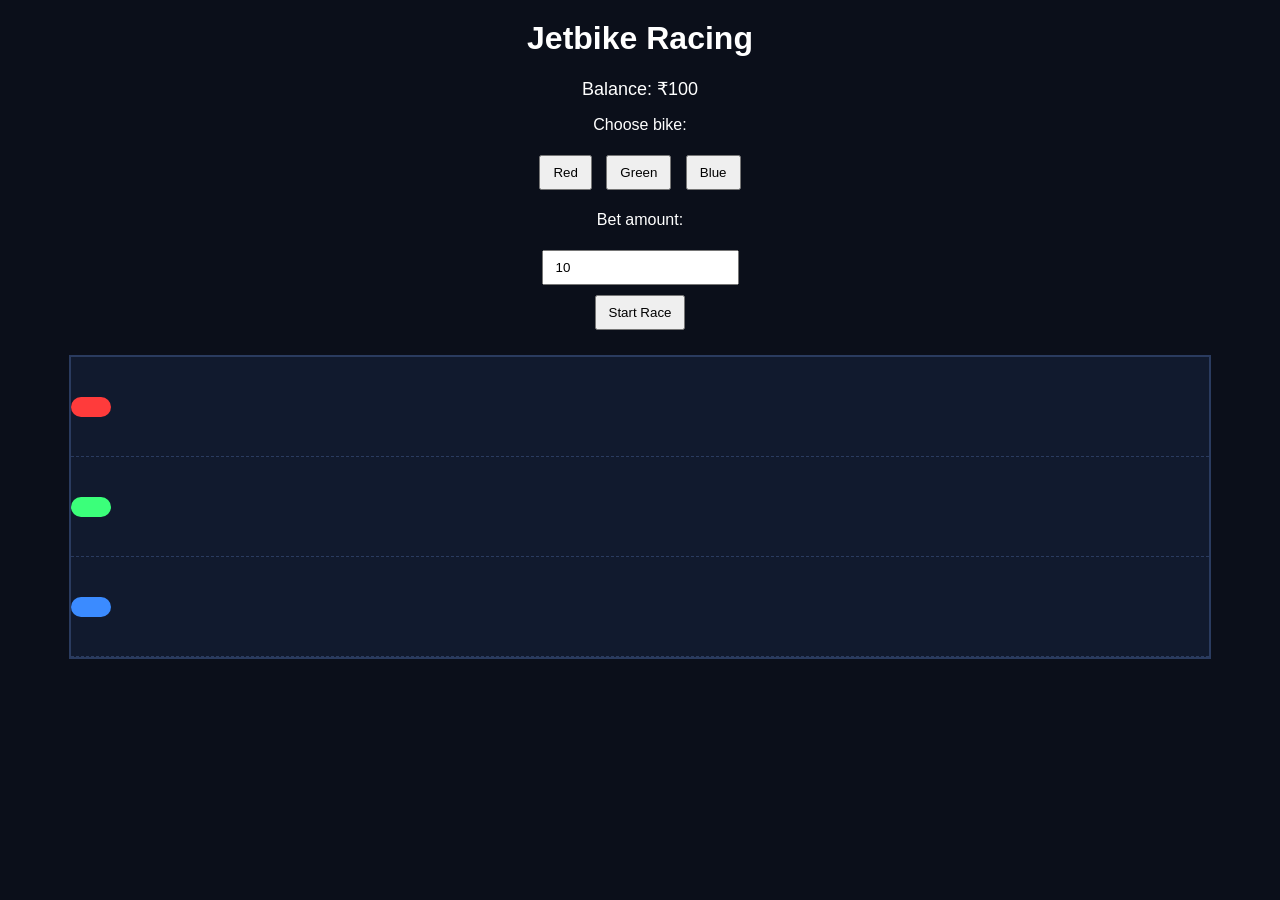
==== race.html @ 2e4e7381 "Add files via upload" ====
<!DOCTYPE html>
<html lang="en">
<head>
<meta charset="UTF-8" />
<meta name="viewport" content="width=device-width, initial-scale=1.0"/>
<title>Jetbike Racing</title>

<style>
  body {
    font-family: Arial, sans-serif;
    background: #0b0f1a;
    color: white;
    text-align: center;
  }

  h1 { margin-top: 20px; }

  .hud {
    margin: 10px;
    font-size: 18px;
  }

  .track {
    position: relative;
    width: 90%;
    height: 300px;
    margin: 20px auto;
    background: #111a2e;
    border: 2px solid #2a3b5f;
    overflow: hidden;
  }

  .lane {
    position: relative;
    height: 33%;
    border-bottom: 1px dashed #2a3b5f;
  }

  .bike {
    position: absolute;
    left: 0;
    top: 50%;
    transform: translateY(-50%);
    width: 40px;
    height: 20px;
    border-radius: 10px;
  }

  #bike0 { background: #ff3b3b; }
  #bike1 { background: #3bff7a; }
  #bike2 { background: #3b8bff; }

  button, input {
    padding: 8px 12px;
    margin: 5px;
  }

  #result {
    margin-top: 15px;
    font-size: 18px;
  }
</style>
</head>

<body>

<h1>Jetbike Racing</h1>

<div class="hud">
  Balance: ₹<span id="balance">100</span>
</div>

<div>
  <p>Choose bike:</p>
  <button id="bike0Btn" onclick="selectBike(0)">Red</button>
  <button id="bike1Btn" onclick="selectBike(1)">Green</button>
  <button id="bike2Btn" onclick="selectBike(2)">Blue</button>
</div>

<div>
  <p>Bet amount:</p>
  <input id="bet" type="number" value="10" min="1"/>
</div>

<button id="startBtn" onclick="startRace()">Start Race</button>

<div class="track">
  <div class="lane"><div id="bike0" class="bike"></div></div>
  <div class="lane"><div id="bike1" class="bike"></div></div>
  <div class="lane"><div id="bike2" class="bike"></div></div>
</div>

<div id="result"></div>

<script>
let selected = null;
let racing = false;

let balance = parseInt(localStorage.getItem("balance") || "100");
document.getElementById("balance").textContent = balance;

function saveBalance() {
  localStorage.setItem("balance", balance);
  document.getElementById("balance").textContent = balance;
}

function setRaceState(isRacing) {
  racing = isRacing;

  document.getElementById("startBtn").disabled = isRacing;
  document.getElementById("bet").disabled = isRacing;

  document.getElementById("bike0Btn").disabled = isRacing;
  document.getElementById("bike1Btn").disabled = isRacing;
  document.getElementById("bike2Btn").disabled = isRacing;

  document.getElementById("startBtn").textContent =
    isRacing ? "Race in progress..." : "Start Race";
}

function selectBike(i) {
  if (racing) return;
  selected = i;

  document.getElementById("result").textContent =
    "Selected: " + ["Red", "Green", "Blue"][i];
}

function resetPositions() {
  for (let i = 0; i < 3; i++) {
    document.getElementById("bike" + i).style.left = "0px";
  }
}

function startRace() {
  if (racing) return;

  if (selected === null) {
    alert("Pick a bike first");
    return;
  }

  let bet = parseInt(document.getElementById("bet").value);

  if (!bet || bet <= 0) {
    alert("Invalid bet");
    return;
  }

  if (bet > balance) {
    alert("Not enough ₹");
    return;
  }

  balance -= bet;
  saveBalance();

  setRaceState(true);
  resetPositions();

  const trackWidth = document.querySelector(".track").clientWidth - 50;

  let positions = [0, 0, 0];

  let speeds = [
    Math.random() * 2 + 1,
    Math.random() * 2 + 1,
    Math.random() * 2 + 1
  ];

  const interval = setInterval(() => {
    for (let i = 0; i < 3; i++) {
      positions[i] += speeds[i] + Math.random() * 2;

      document.getElementById("bike" + i).style.left =
        positions[i] + "px";

      if (positions[i] >= trackWidth) {
        clearInterval(interval);
        setRaceState(false);

        const winner = i;
        const result = document.getElementById("result");

        if (winner === selected) {
          let winnings = bet * 2;
          balance += winnings;
          saveBalance();

          result.textContent =
            "🏆 Winner: " + ["Red", "Green", "Blue"][winner] +
            " — You WON ₹" + winnings;
        } else {
          result.textContent =
            "💀 Winner: " + ["Red", "Green", "Blue"][winner] +
            " — You lost ₹" + bet;
        }
      }
    }
  }, 30);
}
</script>

</body>
</html>
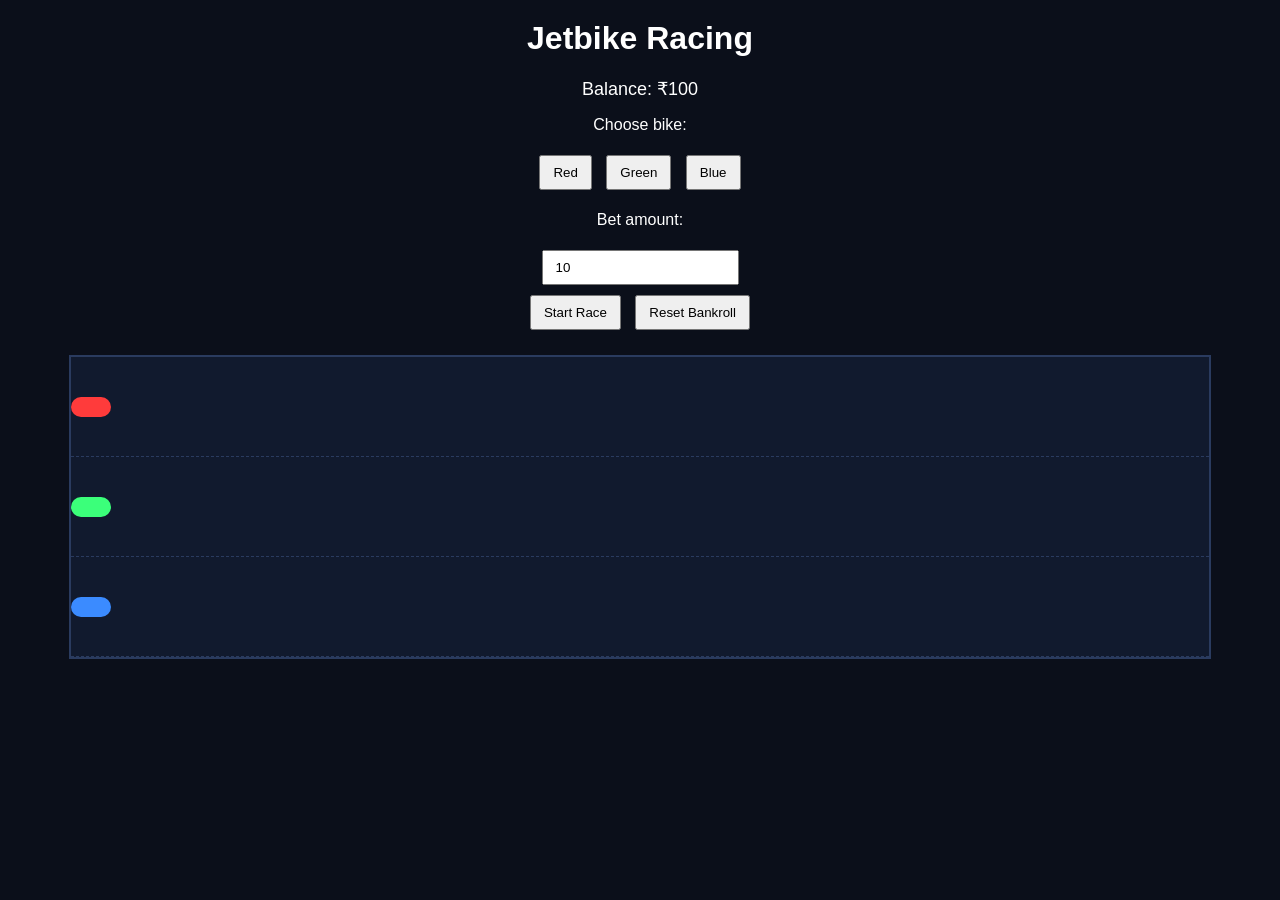
==== commit b594d01b: "Add files via upload" ====
--- a/race.html
+++ b/race.html
@@ -58,6 +58,13 @@
   #result {
     margin-top: 15px;
     font-size: 18px;
+    min-height: 24px;
+  }
+
+  button:disabled,
+  input:disabled {
+    opacity: 0.5;
+    cursor: not-allowed;
   }
 </style>
 </head>
@@ -83,6 +90,7 @@
 </div>
 
 <button id="startBtn" onclick="startRace()">Start Race</button>
+<button onclick="resetGame()">Reset Bankroll</button>
 
 <div class="track">
   <div class="lane"><div id="bike0" class="bike"></div></div>
@@ -120,6 +128,13 @@
 
 function selectBike(i) {
   if (racing) return;
+
+  if (balance <= 0) {
+    document.getElementById("result").textContent =
+      "No credits. Reset bankroll to continue.";
+    return;
+  }
+
   selected = i;
 
   document.getElementById("result").textContent =
@@ -134,6 +149,12 @@
 
 function startRace() {
   if (racing) return;
+
+  if (balance <= 0) {
+    document.getElementById("result").textContent =
+      "You're out of ₹. Reset bankroll to continue.";
+    return;
+  }
 
   if (selected === null) {
     alert("Pick a bike first");
@@ -199,6 +220,16 @@
     }
   }, 30);
 }
+
+function resetGame() {
+  balance = 100;
+  selected = null;
+
+  saveBalance();
+
+  document.getElementById("result").textContent =
+    "Bankroll reset to ₹100. Select a bike to start again.";
+}
 </script>
 
 </body>
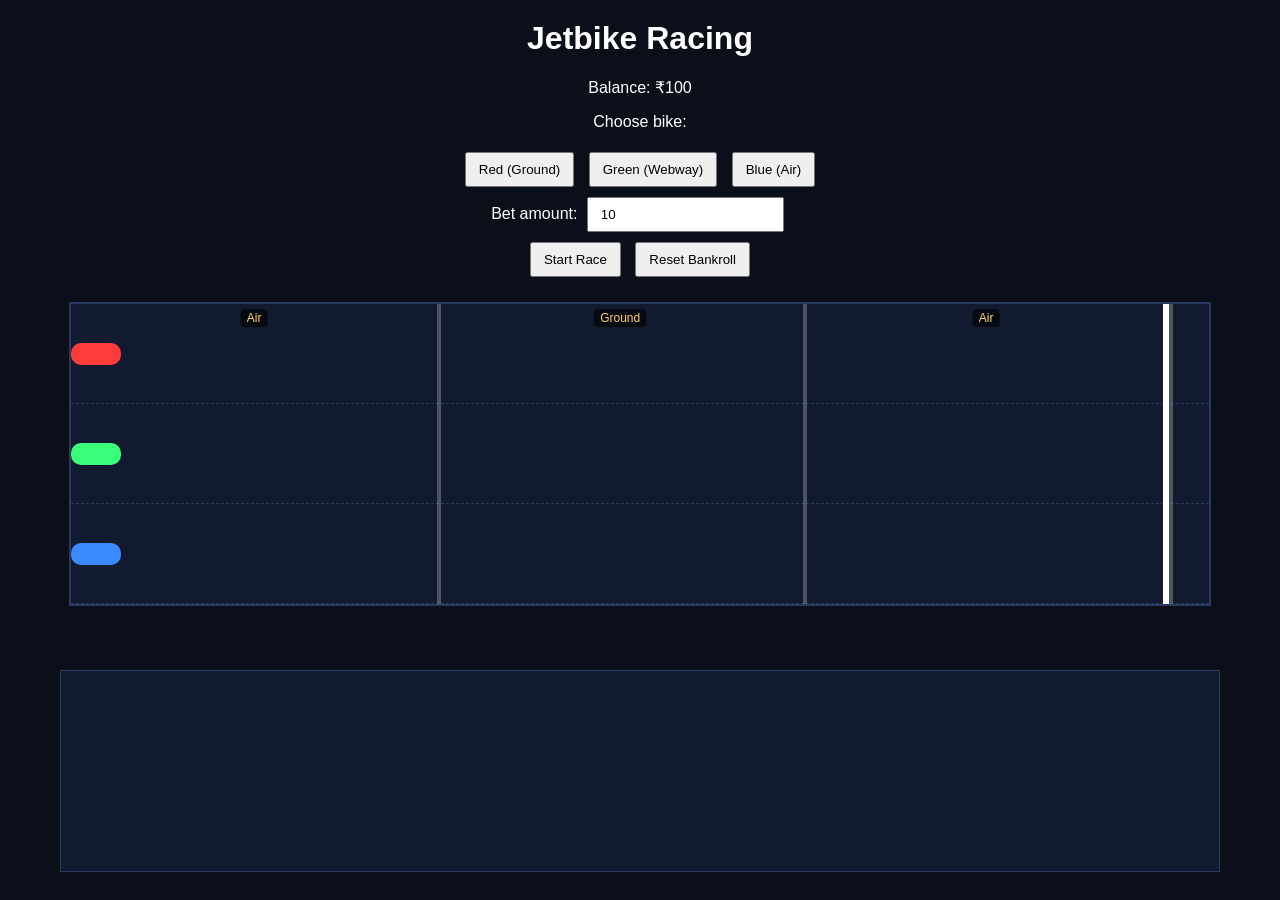
==== commit 5d6071ac: "Update race.html" ====
--- a/race.html
+++ b/race.html
@@ -6,66 +6,109 @@
 <title>Jetbike Racing</title>
 
 <style>
-  body {
-    font-family: Arial, sans-serif;
-    background: #0b0f1a;
-    color: white;
-    text-align: center;
-  }
-
-  h1 { margin-top: 20px; }
-
-  .hud {
-    margin: 10px;
-    font-size: 18px;
-  }
-
-  .track {
-    position: relative;
-    width: 90%;
-    height: 300px;
-    margin: 20px auto;
-    background: #111a2e;
-    border: 2px solid #2a3b5f;
-    overflow: hidden;
-  }
-
-  .lane {
-    position: relative;
-    height: 33%;
-    border-bottom: 1px dashed #2a3b5f;
-  }
-
-  .bike {
-    position: absolute;
-    left: 0;
-    top: 50%;
-    transform: translateY(-50%);
-    width: 40px;
-    height: 20px;
-    border-radius: 10px;
-  }
-
-  #bike0 { background: #ff3b3b; }
-  #bike1 { background: #3bff7a; }
-  #bike2 { background: #3b8bff; }
-
-  button, input {
-    padding: 8px 12px;
-    margin: 5px;
-  }
-
-  #result {
-    margin-top: 15px;
-    font-size: 18px;
-    min-height: 24px;
-  }
-
-  button:disabled,
-  input:disabled {
-    opacity: 0.5;
-    cursor: not-allowed;
-  }
+body {
+  font-family: Arial, sans-serif;
+  background: #0b0f1a;
+  color: white;
+  text-align: center;
+}
+
+h1 { margin-top: 20px; }
+
+.track {
+  position: relative;
+  width: 90%;
+  height: 300px;
+  margin: 20px auto;
+  background: #111a2e;
+  border: 2px solid #2a3b5f;
+  overflow: hidden;
+}
+
+.segment-line {
+  position: absolute;
+  top: 0;
+  width: 4px;
+  height: 100%;
+  background: rgba(255,255,255,0.25);
+  z-index: 1;
+}
+
+.segment-label {
+  position: absolute;
+  top: 5px;
+  transform: translateX(-50%);
+  font-size: 12px;
+  color: #ffd166;
+  background: rgba(0,0,0,0.6);
+  padding: 2px 6px;
+  border-radius: 4px;
+  z-index: 5;
+}
+
+.finish-line {
+  position: absolute;
+  right: 40px;
+  top: 0;
+  width: 6px;
+  height: 100%;
+  background: white;
+  z-index: 2;
+}
+
+.lane {
+  position: relative;
+  height: 33%;
+  border-bottom: 1px dashed #2a3b5f;
+}
+
+.bike {
+  position: absolute;
+  left: 0;
+  top: 50%;
+  transform: translateY(-50%);
+  width: 50px;
+  height: 22px;
+  border-radius: 10px;
+  z-index: 10;
+}
+
+#bike0 { background: #ff3b3b; }
+#bike1 { background: #3bff7a; }
+#bike2 { background: #3b8bff; }
+
+button, input {
+  padding: 8px 12px;
+  margin: 5px;
+}
+
+#log {
+  width: 90%;
+  margin: 20px auto;
+  background: #111a2e;
+  border: 1px solid #2a3b5f;
+  padding: 10px;
+  height: 180px;
+  overflow-y: auto;
+  text-align: left;
+}
+
+#result {
+  margin-top: 15px;
+  font-size: 18px;
+  min-height: 24px;
+}
+
+#cooldownMsg {
+  margin-top: 10px;
+  color: #ffd166;
+}
+
+button:disabled,
+input:disabled {
+  opacity: 0.5;
+  cursor: not-allowed;
+}
 </style>
 </head>
 
@@ -73,72 +116,147 @@
 
 <h1>Jetbike Racing</h1>
 
-<div class="hud">
-  Balance: ₹<span id="balance">100</span>
-</div>
+<div>Balance: ₹<span id="balance">100</span></div>
+
+<div id="cooldownMsg"></div>
+
+<div id="coursePreview"></div>
 
 <div>
   <p>Choose bike:</p>
-  <button id="bike0Btn" onclick="selectBike(0)">Red</button>
-  <button id="bike1Btn" onclick="selectBike(1)">Green</button>
-  <button id="bike2Btn" onclick="selectBike(2)">Blue</button>
+  <button id="bike0Btn" onclick="selectBike(0)">Red (Ground)</button>
+  <button id="bike1Btn" onclick="selectBike(1)">Green (Webway)</button>
+  <button id="bike2Btn" onclick="selectBike(2)">Blue (Air)</button>
 </div>
 
 <div>
-  <p>Bet amount:</p>
+  Bet amount:
   <input id="bet" type="number" value="10" min="1"/>
 </div>
 
 <button id="startBtn" onclick="startRace()">Start Race</button>
-<button onclick="resetGame()">Reset Bankroll</button>
-
-<div class="track">
+<button id="resetBtn" onclick="resetGame()">Reset Bankroll</button>
+
+<div class="track" id="track">
+  <div class="finish-line"></div>
   <div class="lane"><div id="bike0" class="bike"></div></div>
   <div class="lane"><div id="bike1" class="bike"></div></div>
   <div class="lane"><div id="bike2" class="bike"></div></div>
 </div>
 
 <div id="result"></div>
+<div id="log"></div>
 
 <script>
+
+/* =========================
+   SEEDED RNG
+========================= */
+
+function getSeed() {
+  const d = new Date();
+  const minute = Math.floor(d.getMinutes() / 5) * 5;
+  return `${d.getFullYear()}-${d.getMonth()+1}-${d.getDate()}-${d.getHours()}-${minute}`;
+}
+
+function hashSeed(str) {
+  let h = 2166136261;
+  for (let i = 0; i < str.length; i++) {
+    h ^= str.charCodeAt(i);
+    h = Math.imul(h, 16777619);
+  }
+  return h >>> 0;
+}
+
+function mulberry32(a) {
+  return function () {
+    let t = a += 0x6D2B79F5;
+    t = Math.imul(t ^ (t >>> 15), t | 1);
+    t ^= t + Math.imul(t ^ (t >>> 7), t | 61);
+    return ((t ^ (t >>> 14)) >>> 0) / 4294967296;
+  };
+}
+
+const rng = mulberry32(hashSeed(getSeed()));
+const rand = () => rng();
+const randInt = (n) => Math.floor(rand() * n);
+
+/* =========================
+   SLOT SYSTEM
+========================= */
+
+const SLOT = 5 * 60 * 1000;
+
+function getSlot(now) {
+  return Math.floor(now / SLOT);
+}
+
+function getNextSlotTime() {
+  const now = Date.now();
+  const slot = getSlot(now);
+  return (slot + 1) * SLOT;
+}
+
+function getCooldownRemaining() {
+  return Math.max(0, getNextSlotTime() - Date.now());
+}
+
+let lastBetSlot = parseInt(localStorage.getItem("lastBetSlot") || "-1");
+
+/* =========================
+   DATA
+========================= */
+
+const terrainTypes = ["Air","Deathtraps","Ground","Webway","Strait"];
+
+const racers = [
+  { name: "Red", specialty: "Ground", temperament: "Speedster" },
+  { name: "Green", specialty: "Webway", temperament: "Combative" },
+  { name: "Blue", specialty: "Air", temperament: "Speedster" }
+];
+
+/* =========================
+   STATE
+========================= */
+
+let balance = parseInt(localStorage.getItem("balance") || "100");
+document.getElementById("balance").textContent = balance;
+
 let selected = null;
 let racing = false;
-
-let balance = parseInt(localStorage.getItem("balance") || "100");
-document.getElementById("balance").textContent = balance;
+let currentCourse = [];
+
+const turboUntil = [0,0,0];
+const stunUntil = [0,0,0];
+
+let cooldownInterval = null;
+
+/* =========================
+   CORE HELPERS
+========================= */
 
 function saveBalance() {
   localStorage.setItem("balance", balance);
   document.getElementById("balance").textContent = balance;
 }
 
-function setRaceState(isRacing) {
-  racing = isRacing;
-
-  document.getElementById("startBtn").disabled = isRacing;
-  document.getElementById("bet").disabled = isRacing;
-
-  document.getElementById("bike0Btn").disabled = isRacing;
-  document.getElementById("bike1Btn").disabled = isRacing;
-  document.getElementById("bike2Btn").disabled = isRacing;
-
-  document.getElementById("startBtn").textContent =
-    isRacing ? "Race in progress..." : "Start Race";
+function logMessage(msg) {
+  const log = document.getElementById("log");
+  log.innerHTML += msg + "<br>";
+  log.scrollTop = log.scrollHeight;
 }
 
 function selectBike(i) {
   if (racing) return;
-
-  if (balance <= 0) {
-    document.getElementById("result").textContent =
-      "No credits. Reset bankroll to continue.";
-    return;
-  }
-
   selected = i;
-
   document.getElementById("result").textContent =
-    "Selected: " + ["Red", "Green", "Blue"][i];
+    "Selected: " + racers[i].name;
+}
+
+function setRaceState(state) {
+  racing = state;
+  ["startBtn","bet","bike0Btn","bike1Btn","bike2Btn","resetBtn"]
+    .forEach(id => document.getElementById(id).disabled = state);
 }
 
 function resetPositions() {
@@ -147,90 +265,275 @@
   }
 }
 
+/* =========================
+   COOLDOWN UI
+========================= */
+
+function applyCooldownUI() {
+  setRaceState(true);
+  updateCooldownMessage();
+
+  if (cooldownInterval) clearInterval(cooldownInterval);
+
+  cooldownInterval = setInterval(updateCooldownMessage, 1000);
+}
+
+function updateCooldownMessage() {
+  const remaining = getCooldownRemaining();
+  const mins = Math.ceil(remaining / 60000);
+
+  const msg = document.getElementById("cooldownMsg");
+
+  if (remaining <= 0) {
+    msg.textContent = "";
+    clearInterval(cooldownInterval);
+    cooldownInterval = null;
+    setRaceState(false);
+    return;
+  }
+
+  msg.textContent =
+    `refresh this page in ${mins} minutes for the next race`;
+}
+
+/* =========================
+   COURSE
+========================= */
+
+function generateCourse() {
+  const count = randInt(2) + 3;
+  currentCourse = [];
+
+  for (let i = 0; i < count; i++) {
+    currentCourse.push(terrainTypes[randInt(terrainTypes.length)]);
+  }
+
+  renderTrackSegments(currentCourse);
+}
+
+function renderTrackSegments(segments) {
+  const track = document.getElementById("track");
+
+  document.querySelectorAll(".segment-line,.segment-label")
+    .forEach(e => e.remove());
+
+  const finishX = track.clientWidth - 40;
+  const segmentWidth = finishX / segments.length;
+
+  segments.forEach((seg, i) => {
+    const x = segmentWidth * (i + 1);
+
+    const line = document.createElement("div");
+    line.className = "segment-line";
+    line.style.left = x + "px";
+    track.appendChild(line);
+
+    const label = document.createElement("div");
+    label.className = "segment-label";
+    label.style.left = (x - segmentWidth / 2) + "px";
+    label.textContent = seg;
+    track.appendChild(label);
+  });
+}
+
+/* =========================
+   RACE
+========================= */
+
 function startRace() {
   if (racing) return;
-
-  if (balance <= 0) {
-    document.getElementById("result").textContent =
-      "You're out of ₹. Reset bankroll to continue.";
+  if (selected === null) return;
+
+  const now = Date.now();
+  const slot = getSlot(now);
+
+  if (slot === lastBetSlot) {
+    applyCooldownUI();
     return;
   }
 
-  if (selected === null) {
-    alert("Pick a bike first");
-    return;
-  }
-
   let bet = parseInt(document.getElementById("bet").value);
-
-  if (!bet || bet <= 0) {
-    alert("Invalid bet");
-    return;
-  }
-
-  if (bet > balance) {
-    alert("Not enough ₹");
-    return;
-  }
+  if (!bet || bet > balance) return;
+
+  lastBetSlot = slot;
+  localStorage.setItem("lastBetSlot", lastBetSlot);
 
   balance -= bet;
   saveBalance();
 
   setRaceState(true);
   resetPositions();
-
-  const trackWidth = document.querySelector(".track").clientWidth - 50;
-
-  let positions = [0, 0, 0];
-
-  let speeds = [
-    Math.random() * 2 + 1,
-    Math.random() * 2 + 1,
-    Math.random() * 2 + 1
+  document.getElementById("log").innerHTML = "";
+
+  const trackWidth = document.querySelector(".track").clientWidth - 90;
+  const positions = [0, 0, 0];
+
+  const speeds = [
+    rand() * 1.5 + 1.5,
+    rand() * 1.5 + 1.5,
+    rand() * 1.5 + 1.5
   ];
 
+  const raceSegments = [...currentCourse];
+  const segmentWidth = trackWidth / raceSegments.length;
+
+  let currentSegment = 0;
+
   const interval = setInterval(() => {
+
+    const terrain = raceSegments[currentSegment];
+
     for (let i = 0; i < 3; i++) {
-      positions[i] += speeds[i] + Math.random() * 2;
+
+      if (Date.now() < stunUntil[i]) continue;
+
+      let speed = speeds[i] + rand() * 1.2;
+
+      if (racers[i].temperament === "Speedster") {
+        if (randInt(90) === 0) {
+          turboUntil[i] = Date.now() + 400;
+          logMessage("⚡ " + racers[i].name + " TURBO!");
+        }
+      }
+
+      if (Date.now() < turboUntil[i]) {
+        speed *= 1.35;
+      }
+
+      if (racers[i].specialty === terrain) {
+        speed += 1.8;
+      }
+
+      if (racers[i].temperament === "Combative") {
+        if (randInt(110) === 0) {
+          let target = -1;
+          let best = Infinity;
+
+          for (let j = 0; j < 3; j++) {
+            if (j === i) continue;
+            const d = Math.abs(positions[j] - positions[i]);
+            if (d < best) {
+              best = d;
+              target = j;
+            }
+          }
+
+          if (target !== -1) {
+            stunUntil[target] = Date.now() + 300;
+            logMessage("⚔ " + racers[i].name + " attacks " + racers[target].name);
+          }
+        }
+      }
+
+      const accel = Math.min(1, positions[i] / 220 + 0.35);
+      speed *= accel;
+
+      positions[i] += speed;
 
       document.getElementById("bike" + i).style.left =
         positions[i] + "px";
 
       if (positions[i] >= trackWidth) {
+
         clearInterval(interval);
         setRaceState(false);
 
         const winner = i;
-        const result = document.getElementById("result");
 
         if (winner === selected) {
-          let winnings = bet * 2;
+          const winnings = bet * 2;
           balance += winnings;
           saveBalance();
 
-          result.textContent =
-            "🏆 Winner: " + ["Red", "Green", "Blue"][winner] +
-            " — You WON ₹" + winnings;
+          document.getElementById("result").textContent =
+            "🏆 Winner: " + racers[winner].name + " — Won ₹" + winnings;
+
         } else {
-          result.textContent =
-            "💀 Winner: " + ["Red", "Green", "Blue"][winner] +
-            " — You lost ₹" + bet;
+          document.getElementById("result").textContent =
+            "💀 Winner: " + racers[winner].name + " — Lost ₹" + bet;
         }
+
+        return;
       }
     }
+
+    const leader = Math.max(...positions);
+    const nextSegment = Math.min(
+      Math.floor(leader / segmentWidth),
+      raceSegments.length - 1
+    );
+
+    if (nextSegment !== currentSegment) {
+      currentSegment = nextSegment;
+    }
+
   }, 30);
 }
 
+/* =========================
+   RESET
+========================= */
+
 function resetGame() {
+  if (racing) return;
   balance = 100;
   selected = null;
-
   saveBalance();
-
   document.getElementById("result").textContent =
-    "Bankroll reset to ₹100. Select a bike to start again.";
-}
+    "Reset complete";
+}
+
+/* =========================
+   INIT
+========================= */
+
+generateCourse();
+
+function initCooldownState() {
+  const now = Date.now();
+  const slot = getSlot(now);
+
+  const cooldownMsg = document.getElementById("cooldownMsg");
+
+  // If user already played in this slot → LOCK IMMEDIATELY
+  if (slot === lastBetSlot) {
+    setRaceState(true); // instant UI lock
+
+    // show message immediately (no delay)
+    const remaining = getCooldownRemaining();
+    const mins = Math.ceil(remaining / 60000);
+
+    cooldownMsg.textContent =
+      `refresh this page in ${mins} minutes for the next race`;
+
+    // start live countdown
+    if (cooldownInterval) clearInterval(cooldownInterval);
+
+    cooldownInterval = setInterval(() => {
+      const remainingNow = getCooldownRemaining();
+
+      if (remainingNow <= 0) {
+        cooldownMsg.textContent = "";
+        clearInterval(cooldownInterval);
+        cooldownInterval = null;
+        setRaceState(false);
+        return;
+      }
+
+      const minsNow = Math.ceil(remainingNow / 60000);
+      cooldownMsg.textContent =
+        `refresh this page in ${minsNow} minutes for the next race`;
+
+    }, 1000);
+  } else {
+    // ensure clean state if slot is new
+    setRaceState(false);
+    cooldownMsg.textContent = "";
+  }
+}
+
+initCooldownState();
+
 </script>
-
 </body>
-</html>+</html>
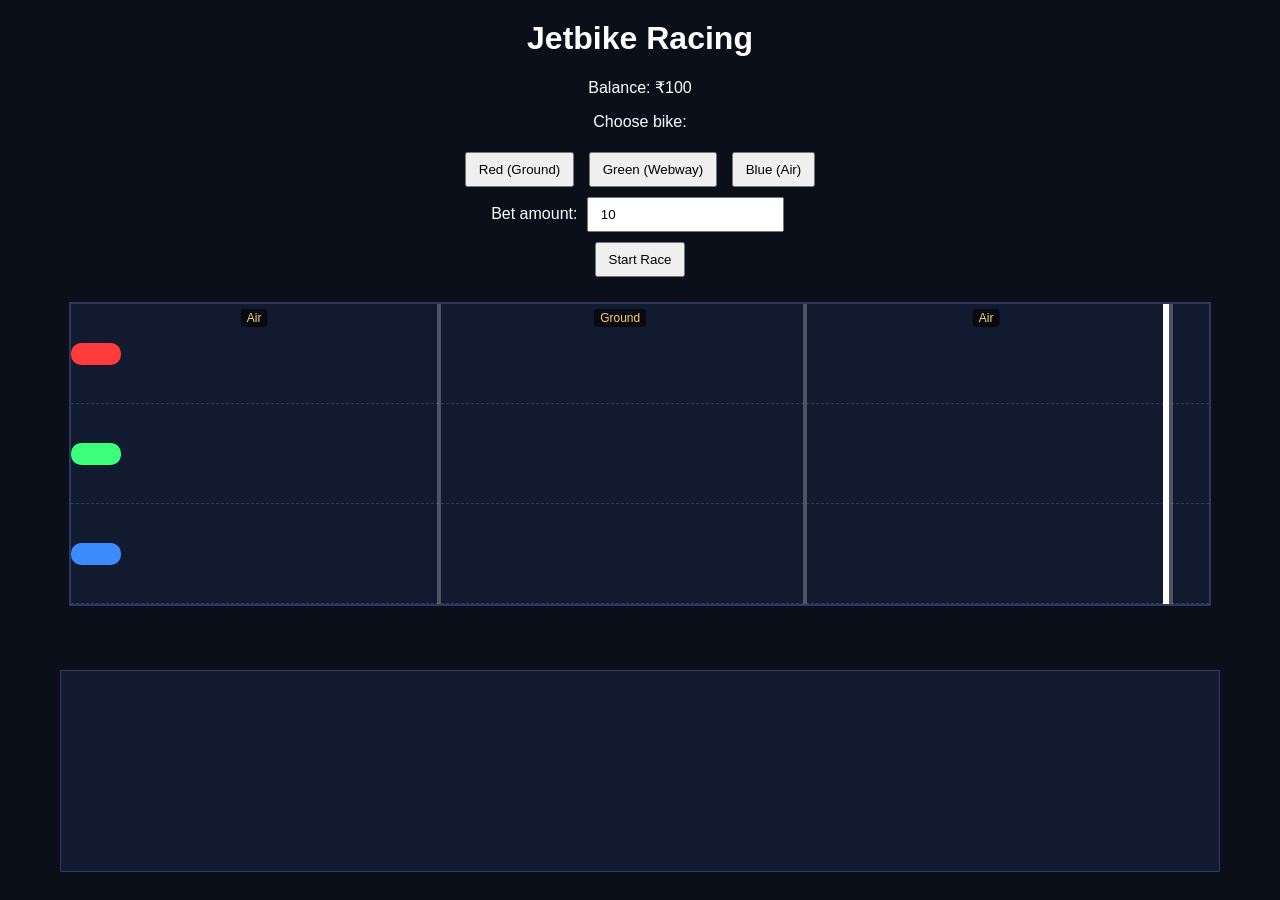
==== commit 379af45e: "Update race.html" ====
--- a/race.html
+++ b/race.html
@@ -135,7 +135,6 @@
 </div>
 
 <button id="startBtn" onclick="startRace()">Start Race</button>
-<button id="resetBtn" onclick="resetGame()">Reset Bankroll</button>
 
 <div class="track" id="track">
   <div class="finish-line"></div>
@@ -255,7 +254,7 @@
 
 function setRaceState(state) {
   racing = state;
-  ["startBtn","bet","bike0Btn","bike1Btn","bike2Btn","resetBtn"]
+  ["startBtn","bet","bike0Btn","bike1Btn","bike2Btn"]
     .forEach(id => document.getElementById(id).disabled = state);
 }
 
@@ -471,19 +470,6 @@
 }
 
 /* =========================
-   RESET
-========================= */
-
-function resetGame() {
-  if (racing) return;
-  balance = 100;
-  selected = null;
-  saveBalance();
-  document.getElementById("result").textContent =
-    "Reset complete";
-}
-
-/* =========================
    INIT
 ========================= */
 
@@ -492,6 +478,12 @@
 function initCooldownState() {
   const now = Date.now();
   const slot = getSlot(now);
+
+  if (balance <= 0) {
+    balance = 2;
+    saveBalance();
+    logMessage("Penniless, you do some mercenary work and earn ₹2");
+  }
 
   const cooldownMsg = document.getElementById("cooldownMsg");
 
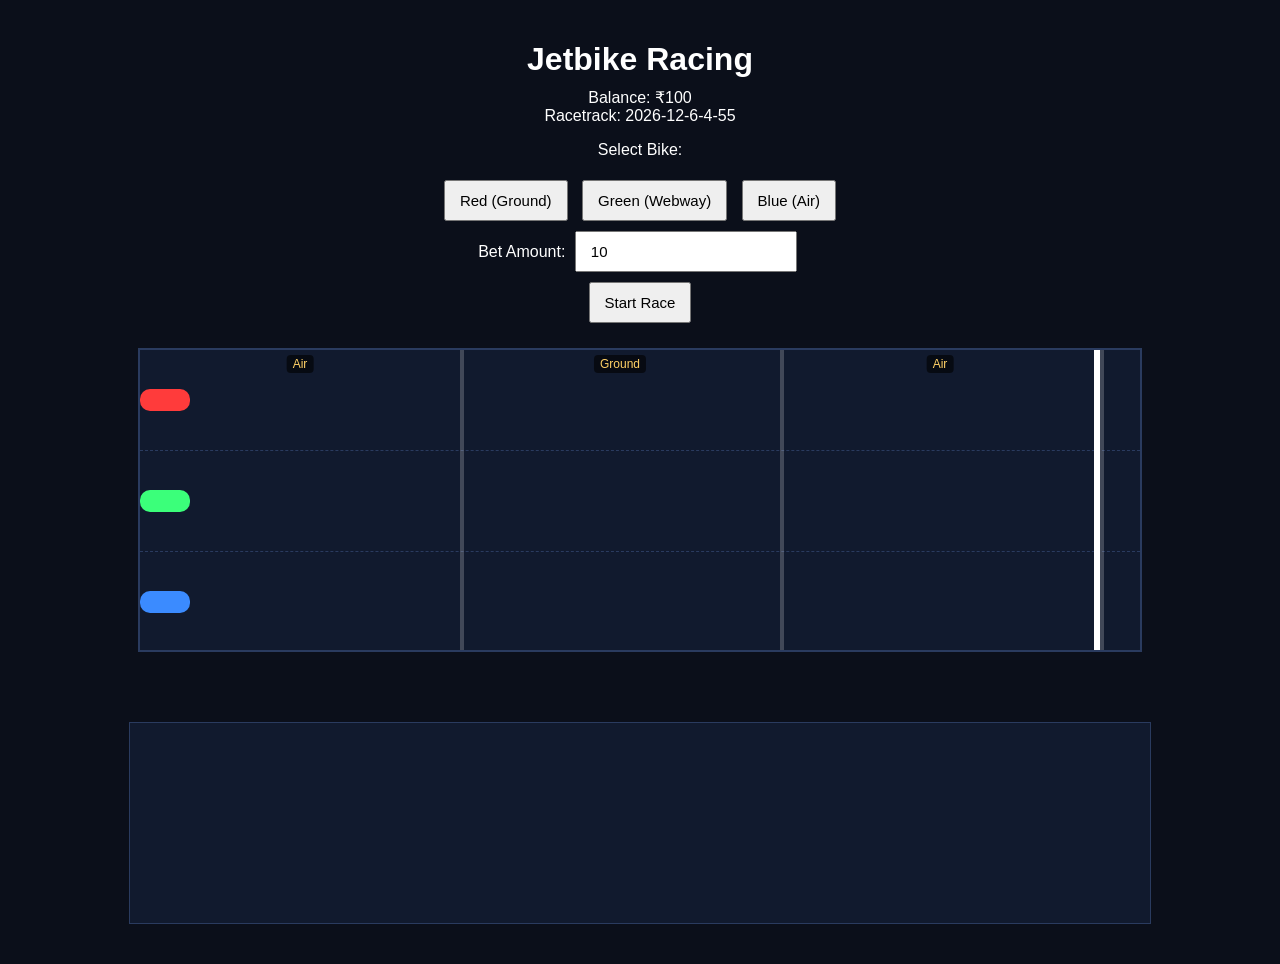
==== commit a4ad9ed3: "Update race.html" ====
--- a/race.html
+++ b/race.html
@@ -3,21 +3,28 @@
 <head>
 <meta charset="UTF-8" />
 <meta name="viewport" content="width=device-width, initial-scale=1.0"/>
-<title>Jetbike Racing</title>
+
+<title>Legally Distinct Jetbike Racing</title>
 
 <style>
+
 body {
-  font-family: Arial, sans-serif;
+  margin: 0;
+  padding: 20px;
   background: #0b0f1a;
   color: white;
+  font-family: Arial, sans-serif;
   text-align: center;
 }
 
-h1 { margin-top: 20px; }
+h1 {
+  margin-bottom: 10px;
+}
 
 .track {
   position: relative;
-  width: 90%;
+  width: 95%;
+  max-width: 1000px;
   height: 300px;
   margin: 20px auto;
   background: #111a2e;
@@ -25,13 +32,43 @@
   overflow: hidden;
 }
 
+.finish-line {
+  position: absolute;
+  right: 40px;
+  top: 0;
+  width: 6px;
+  height: 100%;
+  background: white;
+  z-index: 2;
+}
+
+.lane {
+  position: relative;
+  height: 33.333%;
+  border-bottom: 1px dashed #2a3b5f;
+}
+
+.bike {
+  position: absolute;
+  left: 0;
+  top: 50%;
+  transform: translateY(-50%);
+  width: 50px;
+  height: 22px;
+  border-radius: 10px;
+  z-index: 10;
+}
+
+#bike0 { background: #ff3b3b; }
+#bike1 { background: #3bff7a; }
+#bike2 { background: #3b8bff; }
+
 .segment-line {
   position: absolute;
   top: 0;
   width: 4px;
   height: 100%;
-  background: rgba(255,255,255,0.25);
-  z-index: 1;
+  background: rgba(255,255,255,0.2);
 }
 
 .segment-label {
@@ -43,65 +80,30 @@
   background: rgba(0,0,0,0.6);
   padding: 2px 6px;
   border-radius: 4px;
-  z-index: 5;
-}
-
-.finish-line {
-  position: absolute;
-  right: 40px;
-  top: 0;
-  width: 6px;
-  height: 100%;
-  background: white;
-  z-index: 2;
-}
-
-.lane {
-  position: relative;
-  height: 33%;
-  border-bottom: 1px dashed #2a3b5f;
-}
-
-.bike {
-  position: absolute;
-  left: 0;
-  top: 50%;
-  transform: translateY(-50%);
-  width: 50px;
-  height: 22px;
-  border-radius: 10px;
-  z-index: 10;
-}
-
-#bike0 { background: #ff3b3b; }
-#bike1 { background: #3bff7a; }
-#bike2 { background: #3b8bff; }
+}
 
 button, input {
-  padding: 8px 12px;
+  padding: 10px 14px;
   margin: 5px;
+  font-size: 15px;
 }
 
 #log {
-  width: 90%;
+  width: 95%;
+  max-width: 1000px;
+  height: 180px;
+  overflow-y: auto;
   margin: 20px auto;
   background: #111a2e;
   border: 1px solid #2a3b5f;
   padding: 10px;
-  height: 180px;
-  overflow-y: auto;
   text-align: left;
 }
 
 #result {
   margin-top: 15px;
-  font-size: 18px;
-  min-height: 24px;
-}
-
-#cooldownMsg {
-  margin-top: 10px;
-  color: #ffd166;
+  font-size: 20px;
+  min-height: 30px;
 }
 
 button:disabled,
@@ -109,6 +111,7 @@
   opacity: 0.5;
   cursor: not-allowed;
 }
+
 </style>
 </head>
 
@@ -116,416 +119,781 @@
 
 <h1>Jetbike Racing</h1>
 
-<div>Balance: ₹<span id="balance">100</span></div>
-
-<div id="cooldownMsg"></div>
+<div>
+  Balance: ₹<span id="balance">100</span>
+</div>
+
+<div>
+  Racetrack:
+  <span id="seedDisplay"></span>
+</div>
 
 <div id="coursePreview"></div>
 
 <div>
-  <p>Choose bike:</p>
-  <button id="bike0Btn" onclick="selectBike(0)">Red (Ground)</button>
-  <button id="bike1Btn" onclick="selectBike(1)">Green (Webway)</button>
-  <button id="bike2Btn" onclick="selectBike(2)">Blue (Air)</button>
+  <p>Select Bike:</p>
+
+  <button onclick="selectBike(0)">Red (Ground)</button>
+  <button onclick="selectBike(1)">Green (Webway)</button>
+  <button onclick="selectBike(2)">Blue (Air)</button>
 </div>
 
 <div>
-  Bet amount:
-  <input id="bet" type="number" value="10" min="1"/>
+  Bet Amount:
+  <input id="bet" type="number" min="1" value="10"/>
 </div>
 
-<button id="startBtn" onclick="startRace()">Start Race</button>
+<button onclick="startRace()">Start Race</button>
 
 <div class="track" id="track">
+
   <div class="finish-line"></div>
-  <div class="lane"><div id="bike0" class="bike"></div></div>
-  <div class="lane"><div id="bike1" class="bike"></div></div>
-  <div class="lane"><div id="bike2" class="bike"></div></div>
+
+  <div class="lane">
+    <div class="bike" id="bike0"></div>
+  </div>
+
+  <div class="lane">
+    <div class="bike" id="bike1"></div>
+  </div>
+
+  <div class="lane">
+    <div class="bike" id="bike2"></div>
+  </div>
+
 </div>
 
 <div id="result"></div>
+
 <div id="log"></div>
 
 <script>
 
-/* =========================
-   SEEDED RNG
-========================= */
-
-function getSeed() {
-  const d = new Date();
-  const minute = Math.floor(d.getMinutes() / 5) * 5;
+/* =========================================
+   DETERMINISTIC RNG
+========================================= */
+
+function getSeedForSlot(slot) {
+
+  const d = new Date(slot * SLOT_MS);
+
+  const minute =
+    Math.floor(d.getMinutes() / 5) * 5;
+
   return `${d.getFullYear()}-${d.getMonth()+1}-${d.getDate()}-${d.getHours()}-${minute}`;
 }
 
 function hashSeed(str) {
+
   let h = 2166136261;
+
   for (let i = 0; i < str.length; i++) {
+
     h ^= str.charCodeAt(i);
+
     h = Math.imul(h, 16777619);
   }
+
   return h >>> 0;
 }
 
 function mulberry32(a) {
-  return function () {
+
+  return function() {
+
     let t = a += 0x6D2B79F5;
-    t = Math.imul(t ^ (t >>> 15), t | 1);
-    t ^= t + Math.imul(t ^ (t >>> 7), t | 61);
-    return ((t ^ (t >>> 14)) >>> 0) / 4294967296;
+
+    t = Math.imul(
+      t ^ (t >>> 15),
+      t | 1
+    );
+
+    t ^= t + Math.imul(
+      t ^ (t >>> 7),
+      t | 61
+    );
+
+    return (
+      ((t ^ (t >>> 14)) >>> 0)
+      / 4294967296
+    );
+  }
+}
+
+function createRNG(seed) {
+
+  const rng =
+    mulberry32(hashSeed(seed));
+
+  return {
+    rand: () => rng(),
+    randInt: (n) =>
+      Math.floor(rng() * n)
   };
 }
 
-const rng = mulberry32(hashSeed(getSeed()));
-const rand = () => rng();
-const randInt = (n) => Math.floor(rand() * n);
-
-/* =========================
+/* =========================================
+   DATA
+========================================= */
+
+const SIM_DISTANCE = 1000;
+const FRAME_MS = 30;
+
+const terrainTypes = [
+  "Air",
+  "Deathtraps",
+  "Ground",
+  "Webway",
+  "Strait"
+];
+
+const racers = [
+
+  {
+    name: "Red",
+    specialty: "Ground",
+    temperament: "Speedster"
+  },
+
+  {
+    name: "Green",
+    specialty: "Webway",
+    temperament: "Combative"
+  },
+
+  {
+    name: "Blue",
+    specialty: "Air",
+    temperament: "Speedster"
+  }
+];
+
+/* =========================================
+   STATE
+========================================= */
+
+let selected = null;
+let currentCourse = [];
+let currentRaceData = null;
+
+let balance =
+  parseInt(localStorage.getItem("balance") || "100");
+
+document.getElementById("balance").textContent =
+  balance;
+
+/* =========================================
    SLOT SYSTEM
-========================= */
-
-const SLOT = 5 * 60 * 1000;
-
-function getSlot(now) {
-  return Math.floor(now / SLOT);
+========================================= */
+
+const SLOT_MS = 5 * 60 * 1000;
+
+function getSlot(now = Date.now()) {
+  return Math.floor(now / SLOT_MS);
 }
 
 function getNextSlotTime() {
-  const now = Date.now();
-  const slot = getSlot(now);
-  return (slot + 1) * SLOT;
+  return (getSlot() + 1) * SLOT_MS;
 }
 
 function getCooldownRemaining() {
-  return Math.max(0, getNextSlotTime() - Date.now());
-}
-
-let lastBetSlot = parseInt(localStorage.getItem("lastBetSlot") || "-1");
-
-/* =========================
-   DATA
-========================= */
-
-const terrainTypes = ["Air","Deathtraps","Ground","Webway","Strait"];
-
-const racers = [
-  { name: "Red", specialty: "Ground", temperament: "Speedster" },
-  { name: "Green", specialty: "Webway", temperament: "Combative" },
-  { name: "Blue", specialty: "Air", temperament: "Speedster" }
-];
-
-/* =========================
-   STATE
-========================= */
-
-let balance = parseInt(localStorage.getItem("balance") || "100");
-document.getElementById("balance").textContent = balance;
-
-let selected = null;
+  return Math.max(
+    0,
+    getNextSlotTime() - Date.now()
+  );
+}
+
+let lastBetSlot =
+  parseInt(
+    localStorage.getItem("lastBetSlot") || "-1"
+  );
+
+let cooldownInterval = null;
 let racing = false;
-let currentCourse = [];
-
-const turboUntil = [0,0,0];
-const stunUntil = [0,0,0];
-
-let cooldownInterval = null;
-
-/* =========================
-   CORE HELPERS
-========================= */
+
+/* =========================================
+   HELPERS
+========================================= */
 
 function saveBalance() {
+
   localStorage.setItem("balance", balance);
-  document.getElementById("balance").textContent = balance;
+
+  document.getElementById("balance").textContent =
+    balance;
 }
 
 function logMessage(msg) {
+
   const log = document.getElementById("log");
+
   log.innerHTML += msg + "<br>";
+
   log.scrollTop = log.scrollHeight;
 }
 
 function selectBike(i) {
-  if (racing) return;
+
   selected = i;
+
   document.getElementById("result").textContent =
     "Selected: " + racers[i].name;
 }
 
+function resetPositions() {
+
+  for (let i = 0; i < 3; i++) {
+
+    document.getElementById("bike" + i).style.left =
+      "0px";
+  }
+}
+
 function setRaceState(state) {
+
   racing = state;
-  ["startBtn","bet","bike0Btn","bike1Btn","bike2Btn"]
-    .forEach(id => document.getElementById(id).disabled = state);
-}
-
-function resetPositions() {
-  for (let i = 0; i < 3; i++) {
-    document.getElementById("bike" + i).style.left = "0px";
-  }
-}
-
-/* =========================
-   COOLDOWN UI
-========================= */
+
+  document
+    .querySelectorAll("button,input")
+    .forEach(el => {
+      el.disabled = state;
+    });
+}
 
 function applyCooldownUI() {
+
   setRaceState(true);
+
   updateCooldownMessage();
 
-  if (cooldownInterval) clearInterval(cooldownInterval);
-
-  cooldownInterval = setInterval(updateCooldownMessage, 1000);
+  if (cooldownInterval) {
+    clearInterval(cooldownInterval);
+  }
+
+  cooldownInterval =
+    setInterval(
+      updateCooldownMessage,
+      1000
+    );
 }
 
 function updateCooldownMessage() {
-  const remaining = getCooldownRemaining();
-  const mins = Math.ceil(remaining / 60000);
-
-  const msg = document.getElementById("cooldownMsg");
+
+  const remaining =
+    getCooldownRemaining();
+
+  const mins =
+    Math.ceil(remaining / 60000);
+
+  let el =
+    document.getElementById("cooldown");
+
+  if (!el) {
+
+    el = document.createElement("div");
+
+    el.id = "cooldown";
+
+    el.style.marginTop = "10px";
+
+    el.style.color = "#ffd166";
+
+    document.body.insertBefore(
+      el,
+      document.querySelector(".track")
+    );
+  }
 
   if (remaining <= 0) {
-    msg.textContent = "";
+
+    el.textContent = "";
+
     clearInterval(cooldownInterval);
+
     cooldownInterval = null;
+
     setRaceState(false);
+
     return;
   }
 
-  msg.textContent =
+  el.textContent =
     `refresh this page in ${mins} minutes for the next race`;
 }
 
-/* =========================
+/* =========================================
    COURSE
-========================= */
-
-function generateCourse() {
-  const count = randInt(2) + 3;
+========================================= */
+
+function generateCourse(seed) {
+
+  const rng = createRNG(seed);
+
   currentCourse = [];
 
+  const count =
+    rng.randInt(2) + 3;
+
   for (let i = 0; i < count; i++) {
-    currentCourse.push(terrainTypes[randInt(terrainTypes.length)]);
-  }
-
-  renderTrackSegments(currentCourse);
-}
-
-function renderTrackSegments(segments) {
-  const track = document.getElementById("track");
-
-  document.querySelectorAll(".segment-line,.segment-label")
-    .forEach(e => e.remove());
-
-  const finishX = track.clientWidth - 40;
-  const segmentWidth = finishX / segments.length;
-
-  segments.forEach((seg, i) => {
+
+    currentCourse.push(
+      terrainTypes[
+        rng.randInt(terrainTypes.length)
+      ]
+    );
+  }
+
+  renderTrackSegments();
+}
+
+function renderTrackSegments() {
+
+  const track =
+    document.getElementById("track");
+
+  document
+    .querySelectorAll(".segment-line,.segment-label")
+    .forEach(el => el.remove());
+
+  const visualWidth =
+    track.clientWidth - 40;
+
+  const segmentWidth =
+    visualWidth / currentCourse.length;
+
+  currentCourse.forEach((seg, i) => {
+
     const x = segmentWidth * (i + 1);
 
     const line = document.createElement("div");
+
     line.className = "segment-line";
+
     line.style.left = x + "px";
+
     track.appendChild(line);
 
     const label = document.createElement("div");
+
     label.className = "segment-label";
-    label.style.left = (x - segmentWidth / 2) + "px";
+
+    label.style.left =
+      (x - segmentWidth / 2) + "px";
+
     label.textContent = seg;
+
     track.appendChild(label);
   });
 }
 
-/* =========================
-   RACE
-========================= */
-
-function startRace() {
-  if (racing) return;
-  if (selected === null) return;
-
-  const now = Date.now();
-  const slot = getSlot(now);
-
-  if (slot === lastBetSlot) {
-    applyCooldownUI();
-    return;
-  }
-
-  let bet = parseInt(document.getElementById("bet").value);
-  if (!bet || bet > balance) return;
-
-  lastBetSlot = slot;
-  localStorage.setItem("lastBetSlot", lastBetSlot);
-
-  balance -= bet;
-  saveBalance();
-
-  setRaceState(true);
-  resetPositions();
-  document.getElementById("log").innerHTML = "";
-
-  const trackWidth = document.querySelector(".track").clientWidth - 90;
-  const positions = [0, 0, 0];
-
-  const speeds = [
-    rand() * 1.5 + 1.5,
-    rand() * 1.5 + 1.5,
-    rand() * 1.5 + 1.5
+/* =========================================
+   PURE DETERMINISTIC SIMULATION
+========================================= */
+
+function simulateRace(seed) {
+
+  const rng = createRNG(seed);
+
+  const positions = [0,0,0];
+
+  const turboUntil = [0,0,0];
+  const stunUntil = [0,0,0];
+
+  const baseSpeeds = [
+
+    rng.rand() * 1.5 + 1.5,
+    rng.rand() * 1.5 + 1.5,
+    rng.rand() * 1.5 + 1.5
   ];
 
-  const raceSegments = [...currentCourse];
-  const segmentWidth = trackWidth / raceSegments.length;
-
-  let currentSegment = 0;
-
-  const interval = setInterval(() => {
-
-    const terrain = raceSegments[currentSegment];
+  const segmentSize =
+    SIM_DISTANCE / currentCourse.length;
+
+  const frames = [];
+
+  const eventLog = [];
+
+  let winner = null;
+
+  for (let tick = 0; tick < 5000; tick++) {
+
+    const currentLeader =
+      Math.max(...positions);
+
+    const segmentIndex =
+      Math.min(
+        Math.floor(currentLeader / segmentSize),
+        currentCourse.length - 1
+      );
+
+    const terrain =
+      currentCourse[segmentIndex];
 
     for (let i = 0; i < 3; i++) {
 
-      if (Date.now() < stunUntil[i]) continue;
-
-      let speed = speeds[i] + rand() * 1.2;
-
-      if (racers[i].temperament === "Speedster") {
-        if (randInt(90) === 0) {
-          turboUntil[i] = Date.now() + 400;
-          logMessage("⚡ " + racers[i].name + " TURBO!");
+      if (tick < stunUntil[i]) {
+        continue;
+      }
+
+      let speed =
+        baseSpeeds[i] +
+        rng.rand() * 1.2;
+
+      /* TURBO */
+
+      if (
+        racers[i].temperament ===
+        "Speedster"
+      ) {
+
+        if (rng.randInt(90) === 0) {
+
+          turboUntil[i] = tick + 14;
+
+          eventLog.push({
+            tick,
+            msg:
+              "⚡ " +
+              racers[i].name +
+              " TURBO!"
+          });
         }
       }
 
-      if (Date.now() < turboUntil[i]) {
-        speed *= 1.35;
+      if (tick < turboUntil[i]) {
+        speed *= 1.5;
       }
 
-      if (racers[i].specialty === terrain) {
+      /* TERRAIN BONUS */
+
+      if (
+        racers[i].specialty === terrain
+      ) {
         speed += 1.8;
       }
 
-      if (racers[i].temperament === "Combative") {
-        if (randInt(110) === 0) {
+      /* STRAIT */
+
+      if (terrain === "Strait") {
+        speed *= 1.15;
+      }
+
+      /* DEATHTRAPS */
+
+      if (terrain === "Deathtraps") {
+
+        if (rng.randInt(140) === 0) {
+
+          stunUntil[i] = tick + 28;
+
+          positions[i] *= 0.82;
+
+          eventLog.push({
+            tick,
+            msg:
+              "💥 " +
+              racers[i].name +
+              " hits a deathtrap!"
+          });
+
+        } else if (
+          rng.randInt(50) === 0
+        ) {
+
+          speed *= 0.55;
+
+          eventLog.push({
+            tick,
+            msg:
+              "☠ " +
+              racers[i].name +
+              " struggles through traps"
+          });
+        }
+      }
+
+      /* ATTACK */
+
+      if (
+        racers[i].temperament ===
+        "Combative"
+      ) {
+
+        if (rng.randInt(110) === 0) {
+
           let target = -1;
           let best = Infinity;
 
           for (let j = 0; j < 3; j++) {
+
             if (j === i) continue;
-            const d = Math.abs(positions[j] - positions[i]);
+
+            const d =
+              Math.abs(
+                positions[j] -
+                positions[i]
+              );
+
             if (d < best) {
+
               best = d;
               target = j;
             }
           }
 
           if (target !== -1) {
-            stunUntil[target] = Date.now() + 300;
-            logMessage("⚔ " + racers[i].name + " attacks " + racers[target].name);
+
+            stunUntil[target] =
+              tick + 10;
+
+            eventLog.push({
+              tick,
+              msg:
+                "⚔ " +
+                racers[i].name +
+                " attacks " +
+                racers[target].name
+            });
           }
         }
       }
 
-      const accel = Math.min(1, positions[i] / 220 + 0.35);
+      /* ACCELERATION */
+
+      const accel =
+        Math.min(
+          1,
+          positions[i] / 220 + 0.35
+        );
+
       speed *= accel;
 
       positions[i] += speed;
 
-      document.getElementById("bike" + i).style.left =
-        positions[i] + "px";
-
-      if (positions[i] >= trackWidth) {
-
-        clearInterval(interval);
-        setRaceState(false);
-
-        const winner = i;
-
-        if (winner === selected) {
-          const winnings = bet * 2;
-          balance += winnings;
-          saveBalance();
-
-          document.getElementById("result").textContent =
-            "🏆 Winner: " + racers[winner].name + " — Won ₹" + winnings;
-
-        } else {
-          document.getElementById("result").textContent =
-            "💀 Winner: " + racers[winner].name + " — Lost ₹" + bet;
-        }
-
-        return;
+      if (
+        positions[i] >= SIM_DISTANCE &&
+        winner === null
+      ) {
+        winner = i;
       }
     }
 
-    const leader = Math.max(...positions);
-    const nextSegment = Math.min(
-      Math.floor(leader / segmentWidth),
-      raceSegments.length - 1
+    frames.push({
+      positions: [...positions]
+    });
+
+    if (winner !== null) {
+      break;
+    }
+  }
+
+  return {
+    frames,
+    winner,
+    eventLog
+  };
+}
+
+/* =========================================
+   VISUAL REPLAY
+========================================= */
+
+function playRace(data, bet) {
+
+  const visualWidth =
+    document.querySelector(".track")
+      .clientWidth - 90;
+
+  let frameIndex = 0;
+
+  const result =
+    document.getElementById("result");
+
+  result.textContent = "";
+
+  document.getElementById("log").innerHTML = "";
+
+  function renderFrame() {
+
+    if (frameIndex >= data.frames.length) {
+
+      const winner = data.winner;
+
+      if (winner === selected) {
+
+        const winnings = bet * 2;
+
+        balance += winnings;
+
+        saveBalance();
+
+        result.textContent =
+          "🏆 Winner: " +
+          racers[winner].name +
+          " — Won ₹" + winnings;
+
+      } else {
+
+        result.textContent =
+          "💀 Winner: " +
+          racers[winner].name +
+          " — Lost ₹" + bet;
+      }
+
+      applyCooldownUI();
+
+      return;
+    }
+
+    const frame =
+      data.frames[frameIndex];
+
+    /* POSITIONS */
+
+    for (let i = 0; i < 3; i++) {
+
+      const renderX =
+        (frame.positions[i] / SIM_DISTANCE)
+        * visualWidth;
+
+      document.getElementById("bike" + i)
+        .style.left = renderX + "px";
+    }
+
+    /* EVENTS */
+
+    data.eventLog
+      .filter(e => e.tick === frameIndex)
+      .forEach(e => logMessage(e.msg));
+
+    frameIndex++;
+
+    setTimeout(() => {
+      requestAnimationFrame(renderFrame);
+    }, FRAME_MS);
+  }
+
+  renderFrame();
+}
+
+/* =========================================
+   START RACE
+========================================= */
+
+function startRace() {
+
+  if (racing) {
+    return;
+  }
+
+  if (selected === null) {
+    return;
+  }
+
+  const slot = getSlot();
+
+  /* LOCK */
+
+  if (slot === lastBetSlot) {
+
+    applyCooldownUI();
+
+    return;
+  }
+
+  const bet =
+    parseInt(
+      document.getElementById("bet").value
     );
 
-    if (nextSegment !== currentSegment) {
-      currentSegment = nextSegment;
-    }
-
-  }, 30);
-}
-
-/* =========================
+  if (!bet || bet > balance) {
+    return;
+  }
+
+  const seed =
+    getSeedForSlot(slot);
+
+  /* SAME SHARED RACE */
+
+  generateCourse(seed);
+
+  currentRaceData =
+    simulateRace(seed);
+
+  /* LOCK SLOT */
+
+  lastBetSlot = slot;
+
+  localStorage.setItem(
+    "lastBetSlot",
+    lastBetSlot
+  );
+
+  balance -= bet;
+
+  saveBalance();
+
+  resetPositions();
+
+  setRaceState(true);
+
+  playRace(currentRaceData, bet);
+}
+
+/* =========================================
    INIT
-========================= */
-
-generateCourse();
-
-function initCooldownState() {
-  const now = Date.now();
-  const slot = getSlot(now);
-
-  if (balance <= 0) {
-    balance = 2;
-    saveBalance();
-    logMessage("Penniless, you do some mercenary work and earn ₹2");
-  }
-
-  const cooldownMsg = document.getElementById("cooldownMsg");
-
-  // If user already played in this slot → LOCK IMMEDIATELY
-  if (slot === lastBetSlot) {
-    setRaceState(true); // instant UI lock
-
-    // show message immediately (no delay)
-    const remaining = getCooldownRemaining();
-    const mins = Math.ceil(remaining / 60000);
-
-    cooldownMsg.textContent =
-      `refresh this page in ${mins} minutes for the next race`;
-
-    // start live countdown
-    if (cooldownInterval) clearInterval(cooldownInterval);
-
-    cooldownInterval = setInterval(() => {
-      const remainingNow = getCooldownRemaining();
-
-      if (remainingNow <= 0) {
-        cooldownMsg.textContent = "";
-        clearInterval(cooldownInterval);
-        cooldownInterval = null;
-        setRaceState(false);
-        return;
-      }
-
-      const minsNow = Math.ceil(remainingNow / 60000);
-      cooldownMsg.textContent =
-        `refresh this page in ${minsNow} minutes for the next race`;
-
-    }, 1000);
-  } else {
-    // ensure clean state if slot is new
-    setRaceState(false);
-    cooldownMsg.textContent = "";
-  }
-}
-
-initCooldownState();
+========================================= */
+
+/* =========================================
+   INIT
+========================================= */
+
+/* POVERTY RECOVERY */
+
+if (balance <= 0) {
+
+  balance = 2;
+
+  saveBalance();
+
+  setTimeout(() => {
+
+    logMessage(
+      "Penniless, you do some mercenary work and earn ₹2"
+    );
+
+  }, 50);
+}
+
+const initSlot =
+  getSlot();
+
+const initSeed =
+  getSeedForSlot(initSlot);
+
+document.getElementById(
+  "seedDisplay"
+).textContent = initSeed;
+
+/* shared race generation */
+
+generateCourse(initSeed);
+
+currentRaceData =
+  simulateRace(initSeed);
+
+/* restore lock state */
+
+if (initSlot === lastBetSlot) {
+  applyCooldownUI();
+}
+
+window.addEventListener(
+  "resize",
+  renderTrackSegments
+);
 
 </script>
+
 </body>
 </html>
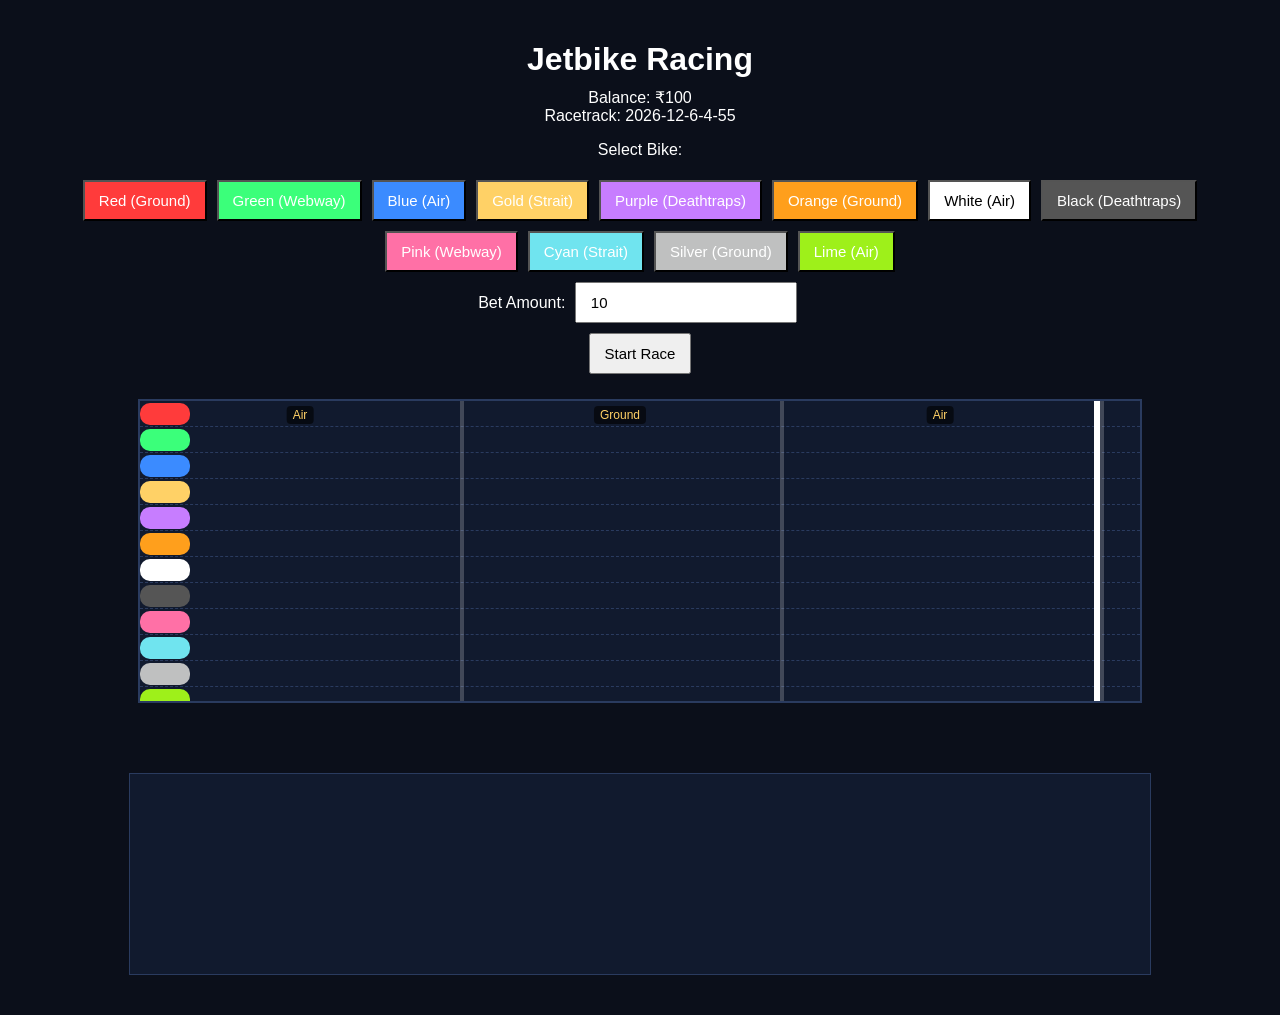
==== commit a5cdb633: "Update race.html" ====
--- a/race.html
+++ b/race.html
@@ -58,10 +58,6 @@
   border-radius: 10px;
   z-index: 10;
 }
-
-#bike0 { background: #ff3b3b; }
-#bike1 { background: #3bff7a; }
-#bike2 { background: #3b8bff; }
 
 .segment-line {
   position: absolute;
@@ -133,9 +129,7 @@
 <div>
   <p>Select Bike:</p>
 
-  <button onclick="selectBike(0)">Red (Ground)</button>
-  <button onclick="selectBike(1)">Green (Webway)</button>
-  <button onclick="selectBike(2)">Blue (Air)</button>
+  <div id="bikeButtons"></div>
 </div>
 
 <div>
@@ -148,18 +142,6 @@
 <div class="track" id="track">
 
   <div class="finish-line"></div>
-
-  <div class="lane">
-    <div class="bike" id="bike0"></div>
-  </div>
-
-  <div class="lane">
-    <div class="bike" id="bike1"></div>
-  </div>
-
-  <div class="lane">
-    <div class="bike" id="bike2"></div>
-  </div>
 
 </div>
 
@@ -230,6 +212,35 @@
     randInt: (n) =>
       Math.floor(rng() * n)
   };
+}
+
+function buildBikeButtons() {
+
+  const container =
+    document.getElementById("bikeButtons");
+
+  container.innerHTML = "";
+
+  racers.forEach((racer, i) => {
+
+    const btn =
+      document.createElement("button");
+
+    btn.textContent =
+      `${racer.name} (${racer.specialty})`;
+
+    btn.onclick = () => selectBike(i);
+
+    btn.style.background =
+      racer.color;
+
+    btn.style.color =
+      racer.color === "#ffffff"
+        ? "black"
+        : "white";
+
+    container.appendChild(btn);
+  });
 }
 
 /* =========================================
@@ -252,19 +263,85 @@
   {
     name: "Red",
     specialty: "Ground",
-    temperament: "Speedster"
+    temperament: "Speedster",
+    color: "#ff3b3b"
   },
 
   {
     name: "Green",
     specialty: "Webway",
-    temperament: "Combative"
+    temperament: "Combative",
+    color: "#3bff7a"
   },
 
   {
     name: "Blue",
     specialty: "Air",
-    temperament: "Speedster"
+    temperament: "Speedster",
+    color: "#3b8bff"
+  },
+
+  {
+    name: "Gold",
+    specialty: "Strait",
+    temperament: "Balanced",
+    color: "#ffd166"
+  },
+
+  {
+    name: "Purple",
+    specialty: "Deathtraps",
+    temperament: "Aggressive",
+    color: "#c77dff"
+  },
+
+  {
+    name: "Orange",
+    specialty: "Ground",
+    temperament: "Balanced",
+    color: "#ff9f1c"
+  },
+
+  {
+    name: "White",
+    specialty: "Air",
+    temperament: "Speedster",
+    color: "#ffffff"
+  },
+
+  {
+    name: "Black",
+    specialty: "Deathtraps",
+    temperament: "Combative",
+    color: "#555555"
+  },
+
+  {
+    name: "Pink",
+    specialty: "Webway",
+    temperament: "Balanced",
+    color: "#ff70a6"
+  },
+
+  {
+    name: "Cyan",
+    specialty: "Strait",
+    temperament: "Speedster",
+    color: "#70e4ef"
+  },
+
+  {
+    name: "Silver",
+    specialty: "Ground",
+    temperament: "Combative",
+    color: "#bfc0c0"
+  },
+
+  {
+    name: "Lime",
+    specialty: "Air",
+    temperament: "Balanced",
+    color: "#9ef01a"
   }
 ];
 
@@ -323,6 +400,40 @@
     balance;
 }
 
+function buildTrack() {
+
+  const track =
+    document.getElementById("track");
+
+  track.innerHTML =
+    `<div class="finish-line"></div>`;
+
+  racers.forEach((racer, i) => {
+
+    const lane =
+      document.createElement("div");
+
+    lane.className = "lane";
+
+    lane.style.height =
+      `${100 / racers.length}%`;
+
+    const bike =
+      document.createElement("div");
+
+    bike.className = "bike";
+
+    bike.id = "bike" + i;
+
+    bike.style.background =
+      racer.color;
+
+    lane.appendChild(bike);
+
+    track.appendChild(lane);
+  });
+}
+
 function logMessage(msg) {
 
   const log = document.getElementById("log");
@@ -342,7 +453,7 @@
 
 function resetPositions() {
 
-  for (let i = 0; i < 3; i++) {
+  for (let i = 0; i < racers.length; i++) {
 
     document.getElementById("bike" + i).style.left =
       "0px";
@@ -494,17 +605,19 @@
 
   const rng = createRNG(seed);
 
-  const positions = [0,0,0];
-
-  const turboUntil = [0,0,0];
-  const stunUntil = [0,0,0];
-
-  const baseSpeeds = [
-
-    rng.rand() * 1.5 + 1.5,
-    rng.rand() * 1.5 + 1.5,
+const positions =
+  Array(racers.length).fill(0);
+
+const turboUntil =
+  Array(racers.length).fill(0);
+
+const stunUntil =
+  Array(racers.length).fill(0);
+
+const baseSpeeds =
+  racers.map(() =>
     rng.rand() * 1.5 + 1.5
-  ];
+  );
 
   const segmentSize =
     SIM_DISTANCE / currentCourse.length;
@@ -529,7 +642,7 @@
     const terrain =
       currentCourse[segmentIndex];
 
-    for (let i = 0; i < 3; i++) {
+    for (let i = 0; i < racers.length; i++) {
 
       if (tick < stunUntil[i]) {
         continue;
@@ -624,7 +737,7 @@
           let target = -1;
           let best = Infinity;
 
-          for (let j = 0; j < 3; j++) {
+          for (let j = 0; j < racers.length; j++) {
 
             if (j === i) continue;
 
@@ -750,7 +863,7 @@
 
     /* POSITIONS */
 
-    for (let i = 0; i < 3; i++) {
+    for (let i = 0; i < racers.length; i++) {
 
       const renderX =
         (frame.positions[i] / SIM_DISTANCE)
@@ -844,10 +957,6 @@
    INIT
 ========================================= */
 
-/* =========================================
-   INIT
-========================================= */
-
 /* POVERTY RECOVERY */
 
 if (balance <= 0) {
@@ -865,6 +974,8 @@
   }, 50);
 }
 
+buildBikeButtons();
+
 const initSlot =
   getSlot();
 
@@ -874,6 +985,8 @@
 document.getElementById(
   "seedDisplay"
 ).textContent = initSeed;
+
+buildTrack();
 
 /* shared race generation */
 
